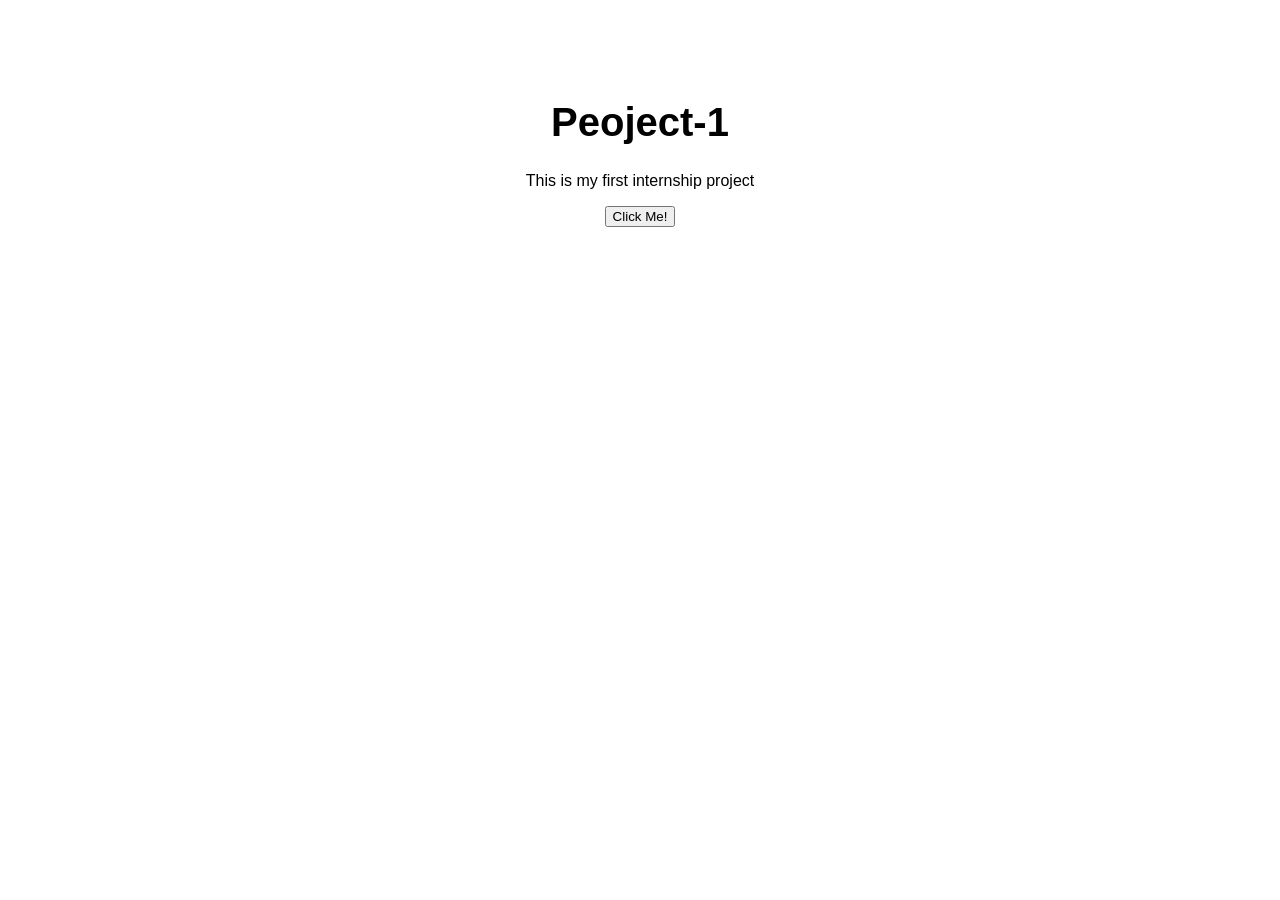
==== index.html @ f318b23d "Initial project" ====
<!DOCTYPE html>
<html lang="en">
<head>
    <meta charset="UTF-8">
    <meta name="viewport" content="width=device-width, initial-scale=1.0">
    <title>Project1 </title>
    <link rel="stylesheet" href="style.css">
</head>
<body>
    <h1>Peoject-1</h1>
    <p>This is my first internship project</p>
    <button onclick="showMessage()">Click Me!</button>
    <script src="script.js"></script>
</body>
</html>
---- style.css ----
body{
    font-family: Arial, sans-serif;
    text-align: center;
    margin-top: 100px;
}
h1{
    font-size: 40px;
}
button{
    padding: 10px,20px;
    cursor: pointer;
}
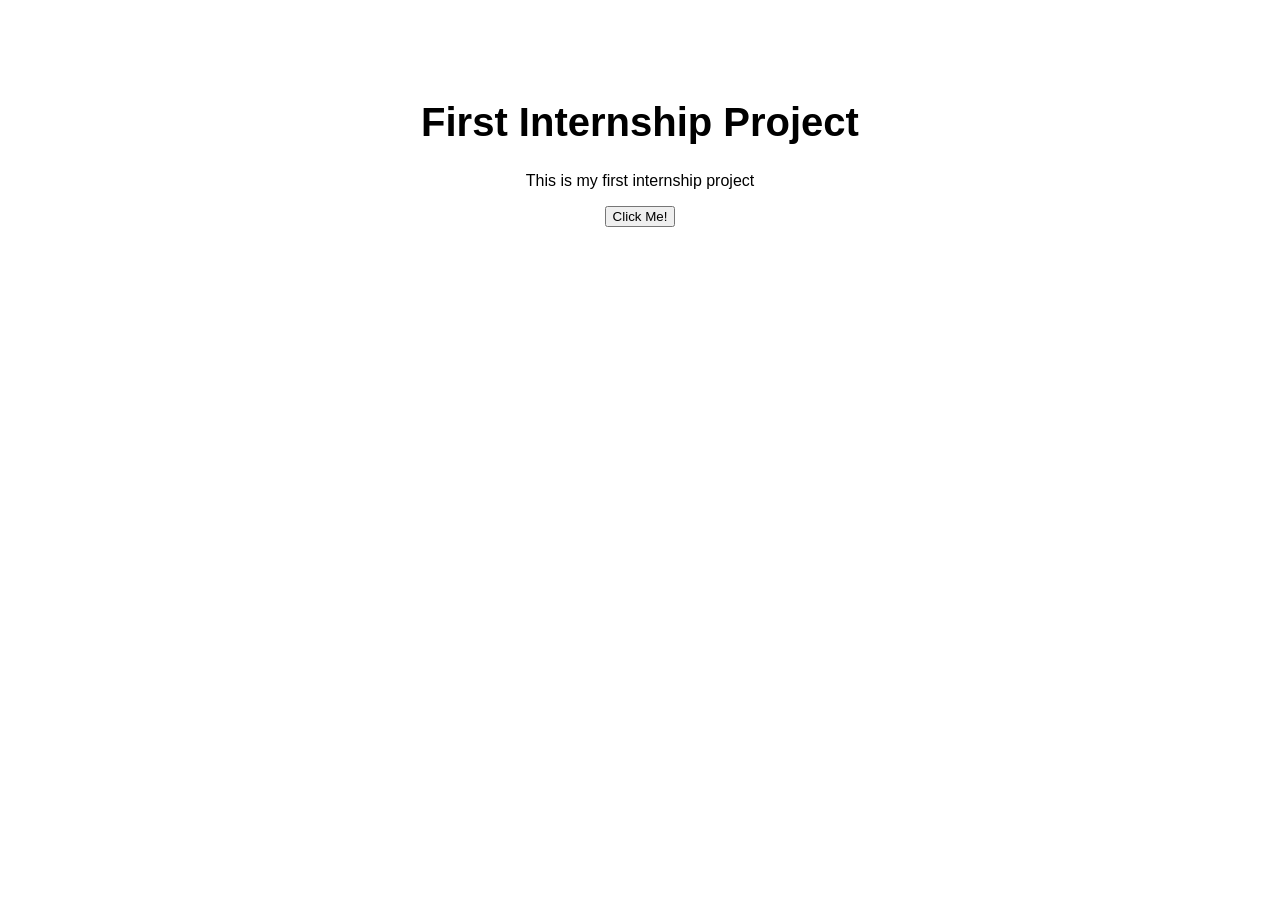
==== commit 2820dc19: "Update project heading" ====
--- a/index.html
+++ b/index.html
@@ -7,7 +7,7 @@
     <link rel="stylesheet" href="style.css">
 </head>
 <body>
-    <h1>Peoject-1</h1>
+    <h1>First Internship Project</h1>
     <p>This is my first internship project</p>
     <button onclick="showMessage()">Click Me!</button>
     <script src="script.js"></script>
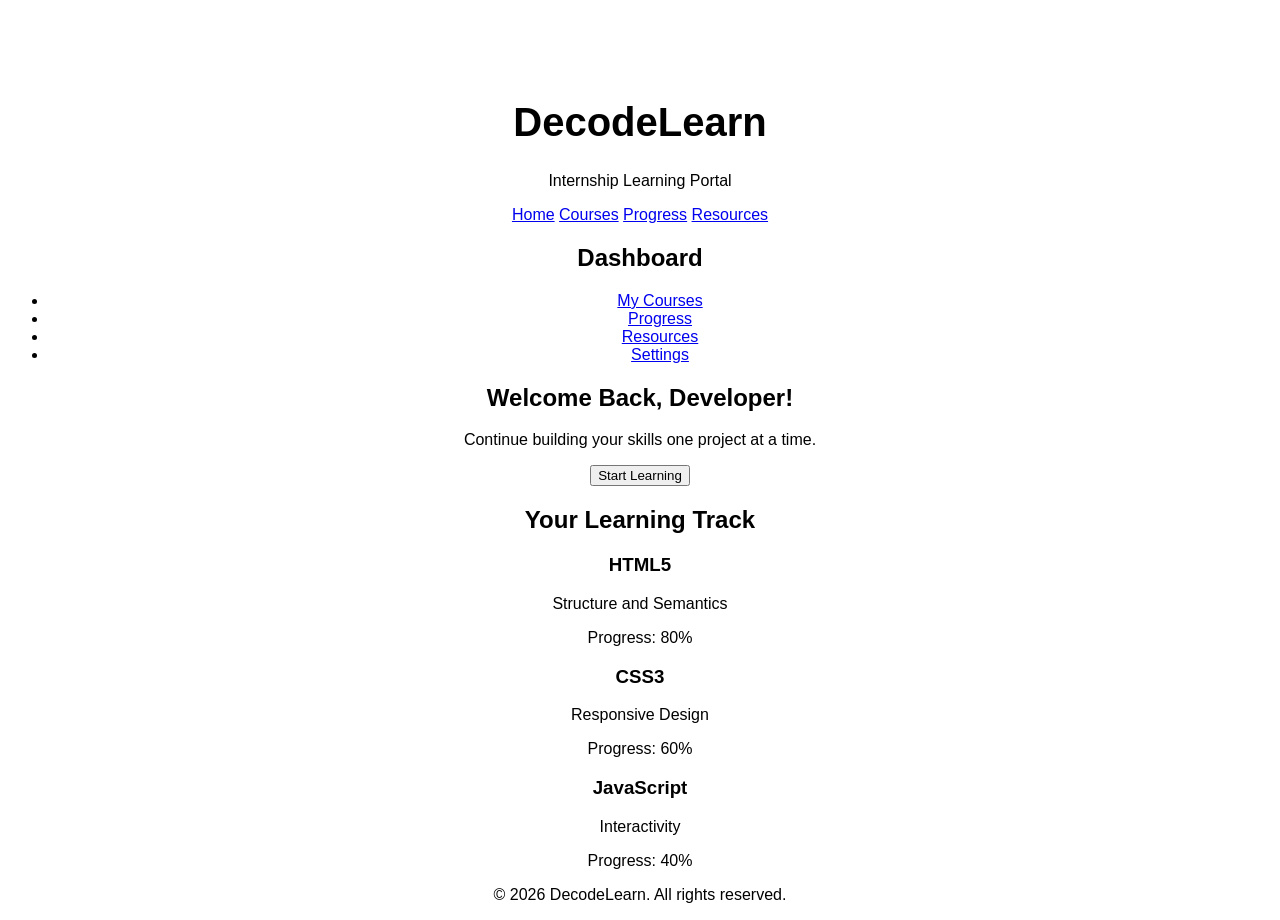
==== commit eeadab2a: "Build semantic HTML structure" ====
--- a/index.html
+++ b/index.html
@@ -1,15 +1,217 @@
 <!DOCTYPE html>
 <html lang="en">
+
 <head>
+
+    <!-- Character encoding -->
     <meta charset="UTF-8">
-    <meta name="viewport" content="width=device-width, initial-scale=1.0">
-    <title>Project1 </title>
+
+    <!-- Makes the website responsive on mobile devices -->
+    <meta name="viewport"
+          content="width=device-width, initial-scale=1.0">
+
+    <!-- Website title -->
+    <title>DecodeLearn - Internship Learning Portal</title>
+
+    <!-- Connect HTML with CSS -->
     <link rel="stylesheet" href="style.css">
+
 </head>
+
+
 <body>
-    <h1>First Internship Project</h1>
-    <p>This is my first internship project</p>
-    <button onclick="showMessage()">Click Me!</button>
+
+
+    <!-- =========================
+         HEADER
+         ========================= -->
+
+    <header>
+
+        <h1>DecodeLearn</h1>
+
+        <p>Internship Learning Portal</p>
+
+    </header>
+
+
+
+    <!-- =========================
+         NAVIGATION
+         ========================= -->
+
+    <nav>
+
+        <a href="#">Home</a>
+
+        <a href="#">Courses</a>
+
+        <a href="#">Progress</a>
+
+        <a href="#">Resources</a>
+
+    </nav>
+
+
+
+    <!-- =========================
+         MAIN CONTENT
+         ========================= -->
+
+    <main>
+
+
+        <!-- =========================
+             SIDEBAR
+             ========================= -->
+
+        <aside>
+
+            <h2>Dashboard</h2>
+
+            <ul>
+
+                <li>
+                    <a href="#">My Courses</a>
+                </li>
+
+                <li>
+                    <a href="#">Progress</a>
+                </li>
+
+                <li>
+                    <a href="#">Resources</a>
+                </li>
+
+                <li>
+                    <a href="#">Settings</a>
+                </li>
+
+            </ul>
+
+        </aside>
+
+
+
+        <!-- =========================
+             MAIN CONTENT AREA
+             ========================= -->
+
+        <section>
+
+
+            <!-- =========================
+                 WELCOME SECTION
+                 ========================= -->
+
+            <section>
+
+                <h2>Welcome Back, Developer!</h2>
+
+                <p>
+                    Continue building your skills
+                    one project at a time.
+                </p>
+
+                <button id="startLearning">
+                    Start Learning
+                </button>
+
+            </section>
+
+
+
+            <!-- =========================
+                 LEARNING TRACK
+                 ========================= -->
+
+            <section>
+
+                <h2>Your Learning Track</h2>
+
+
+                <!-- HTML COURSE -->
+
+                <article>
+
+                    <h3>HTML5</h3>
+
+                    <p>
+                        Structure and Semantics
+                    </p>
+
+                    <p>
+                        Progress: 80%
+                    </p>
+
+                </article>
+
+
+
+                <!-- CSS COURSE -->
+
+                <article>
+
+                    <h3>CSS3</h3>
+
+                    <p>
+                        Responsive Design
+                    </p>
+
+                    <p>
+                        Progress: 60%
+                    </p>
+
+                </article>
+
+
+
+                <!-- JAVASCRIPT COURSE -->
+
+                <article>
+
+                    <h3>JavaScript</h3>
+
+                    <p>
+                        Interactivity
+                    </p>
+
+                    <p>
+                        Progress: 40%
+                    </p>
+
+                </article>
+
+
+            </section>
+
+
+        </section>
+
+
+    </main>
+
+
+
+    <!-- =========================
+         FOOTER
+         ========================= -->
+
+    <footer>
+
+        <p>
+            &copy; 2026 DecodeLearn.
+            All rights reserved.
+        </p>
+
+    </footer>
+
+
+
+    <!-- JavaScript file -->
     <script src="script.js"></script>
+
+
 </body>
+
 </html>
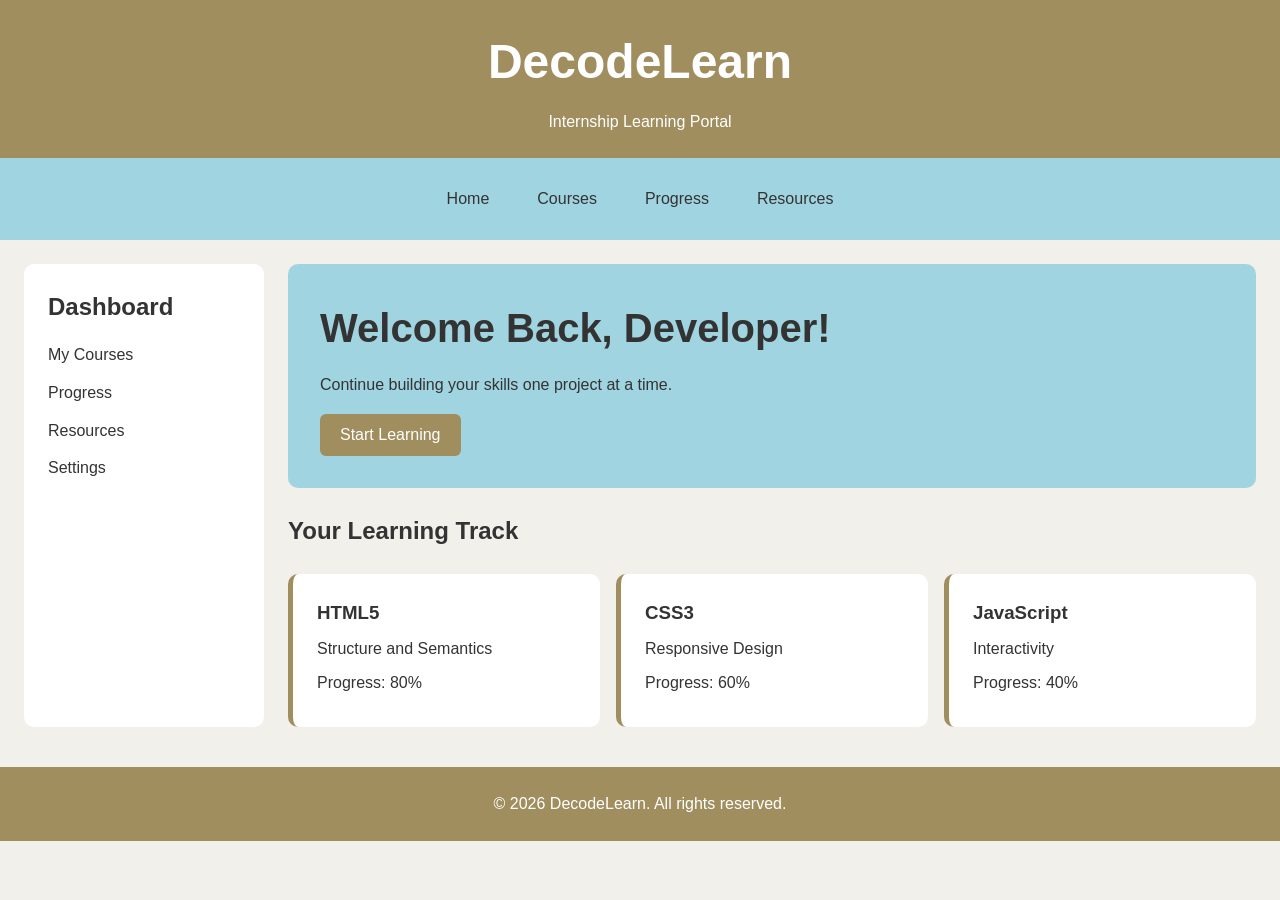
==== commit cdd68970: "Add interactive course cards" ====
--- a/index.html
+++ b/index.html
@@ -116,6 +116,7 @@
                 <button id="startLearning">
                     Start Learning
                 </button>
+                <p id="learningMessage"></p>
 
             </section>
 
@@ -132,7 +133,7 @@
 
                 <!-- HTML COURSE -->
 
-                <article>
+                <article id="htmlCourse">
 
                     <h3>HTML5</h3>
 
@@ -150,7 +151,7 @@
 
                 <!-- CSS COURSE -->
 
-                <article>
+                <article id="cssCourse">
 
                     <h3>CSS3</h3>
 
@@ -168,7 +169,7 @@
 
                 <!-- JAVASCRIPT COURSE -->
 
-                <article>
+                <article id="jsCourse">
 
                     <h3>JavaScript</h3>
 
--- a/style.css
+++ b/style.css
@@ -1,12 +1,242 @@
-body{
+/* =========================================
+   1. RESET / BASIC SETTINGS
+   ========================================= */
+
+* {
+    margin: 0;
+    padding: 0;
+    box-sizing: border-box;
+}
+
+
+/* =========================================
+   2. BODY
+   ========================================= */
+
+body {
     font-family: Arial, sans-serif;
+    background-color: #F2F0EA;
+    color: #333333;
+    line-height: 1.6;
+}
+
+
+/* =========================================
+   3. HEADER
+   ========================================= */
+
+header {
+    background-color: #A08E5E;
+    color: white;
+    padding: 1.5rem;
     text-align: center;
-    margin-top: 100px;
-}
-h1{
-    font-size: 40px;
-}
-button{
-    padding: 10px,20px;
+}
+
+header h1 {
+    font-size: clamp(2rem, 5vw, 3rem);
+}
+
+header p {
+    margin-top: 0.5rem;
+}
+
+
+/* =========================================
+   4. NAVIGATION
+   ========================================= */
+
+nav {
+    display: flex;
+    flex-direction: column;
+    gap: 0.5rem;
+    padding: 1rem;
+    background-color: #A0D4E0;
+}
+
+nav a {
+    color: #333333;
+    text-decoration: none;
+    padding: 0.75rem;
+    text-align: center;
+    border-radius: 6px;
+}
+
+nav a:hover {
+    background-color: #F2F0EA;
+}
+
+
+/* =========================================
+   5. MAIN LAYOUT
+   ========================================= */
+
+main {
+    display: grid;
+    grid-template-columns: 1fr;
+    gap: 1.5rem;
+    padding: 1.5rem;
+}
+
+
+/* =========================================
+   6. SIDEBAR
+   ========================================= */
+
+aside {
+    background-color: white;
+    padding: 1.5rem;
+    border-radius: 10px;
+}
+
+aside h2 {
+    margin-bottom: 1rem;
+}
+
+aside ul {
+    list-style: none;
+}
+
+aside li {
+    margin-bottom: 0.75rem;
+}
+
+aside a {
+    color: #333333;
+    text-decoration: none;
+}
+
+
+/* =========================================
+   7. MAIN CONTENT
+   ========================================= */
+
+main > section {
+    display: grid;
+    gap: 1.5rem;
+}
+
+
+/* =========================================
+   8. WELCOME SECTION
+   ========================================= */
+
+main > section > section:first-child {
+    background-color: #A0D4E0;
+    padding: 2rem;
+    border-radius: 10px;
+}
+
+main > section > section:first-child h2 {
+    font-size: clamp(1.8rem, 4vw, 2.5rem);
+    margin-bottom: 0.75rem;
+}
+
+
+/* =========================================
+   9. BUTTON
+   ========================================= */
+
+button {
+    margin-top: 1rem;
+    padding: 0.75rem 1.25rem;
+    border: none;
+    border-radius: 6px;
+    background-color: #A08E5E;
+    color: white;
+    font-size: 1rem;
     cursor: pointer;
+}
+
+button:hover {
+    opacity: 0.9;
+}
+
+
+/* =========================================
+   10. COURSE SECTION
+   ========================================= */
+
+main > section > section:last-child {
+    display: grid;
+    grid-template-columns: 1fr;
+    gap: 1rem;
+}
+
+main > section > section:last-child h2 {
+    margin-bottom: 0.5rem;
+    grid-column: 1 / -1;
+}
+
+
+/* =========================================
+   11. COURSE CARDS
+   ========================================= */
+
+article {
+    background-color: white;
+    padding: 1.5rem;
+    border-radius: 10px;
+    border-left: 5px solid #A08E5E;
+}
+
+article h3 {
+    margin-bottom: 0.5rem;
+}
+
+article p {
+    margin-bottom: 0.5rem;
+}
+
+
+/* =========================================
+   12. FOOTER
+   ========================================= */
+
+footer {
+    margin-top: 1rem;
+    padding: 1.5rem;
+    text-align: center;
+    background-color: #A08E5E;
+    color: white;
+}
+
+
+/* =========================================
+   13. TABLET - 768px
+   ========================================= */
+
+@media (min-width: 768px) {
+
+    nav {
+        flex-direction: row;
+        justify-content: center;
+    }
+
+    nav a {
+        padding: 0.75rem 1.25rem;
+    }
+
+    main > section > section:last-child {
+        grid-template-columns: repeat(2, 1fr);
+    }
+
+}
+
+
+/* =========================================
+   14. DESKTOP - 1024px
+   ========================================= */
+
+@media (min-width: 1024px) {
+
+    main {
+        grid-template-columns: 240px 1fr;
+        max-width: 1400px;
+        margin: 0 auto;
+    }
+
+    main > section > section:last-child {
+        grid-template-columns: repeat(3, 1fr);
+    }
+
 }
